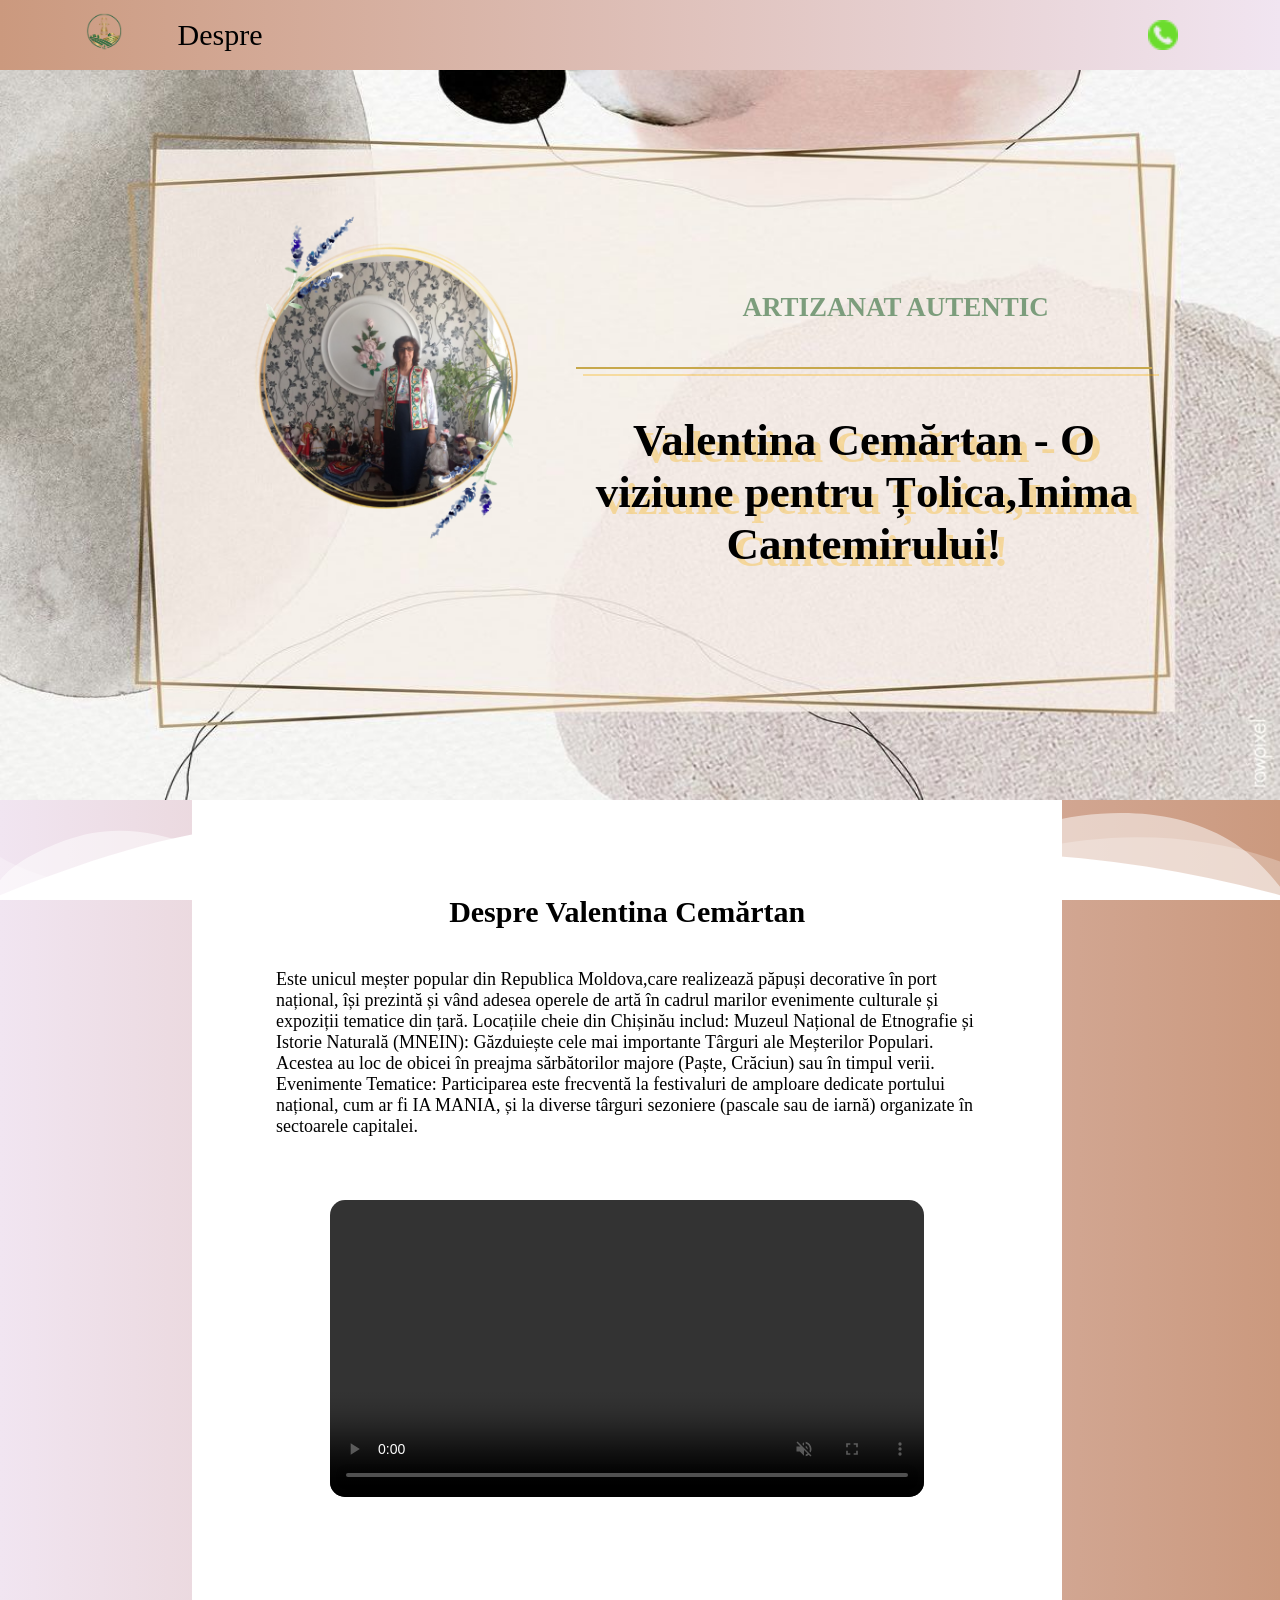
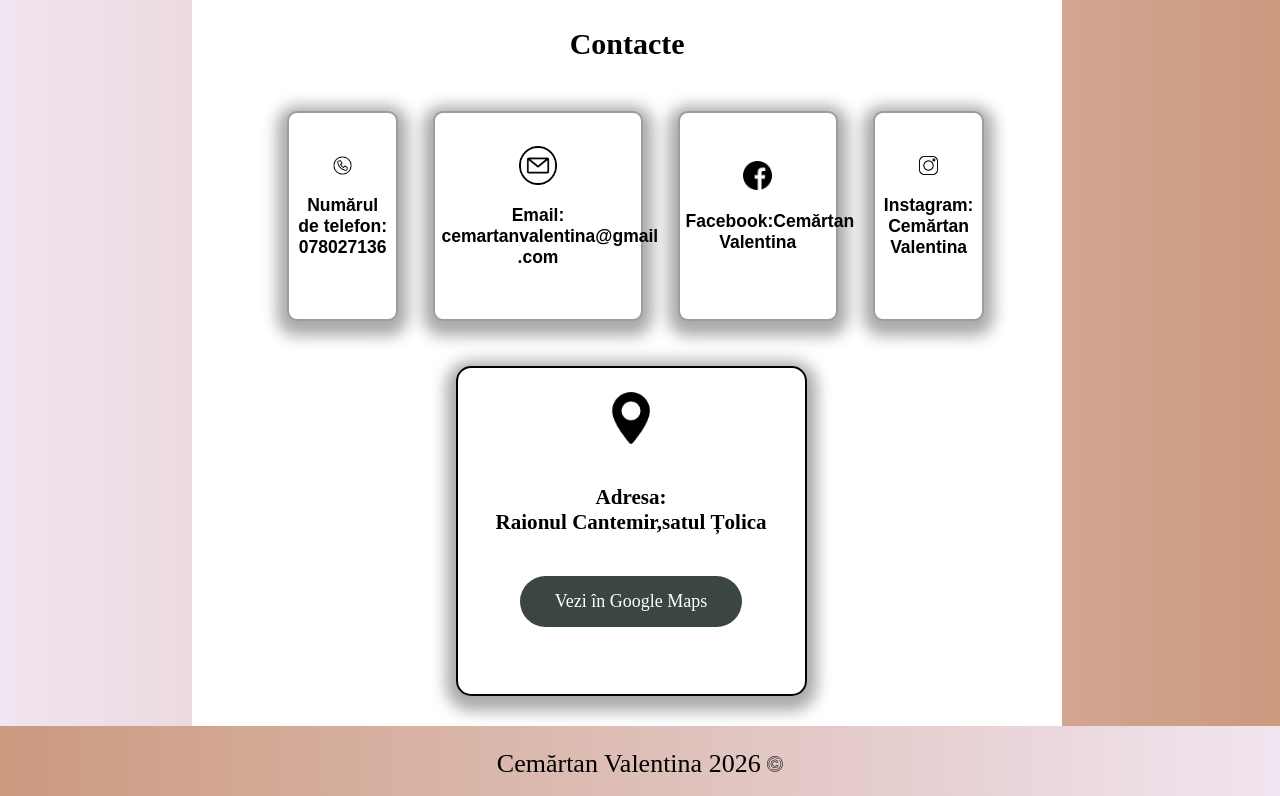
==== index.html @ cfa47dd4 "Add files via upload" ====
<!DOCTYPE html>
<html lang="en">

<head>
    <meta charset="UTF-8">
    <meta name="viewport" content="width=device-width, initial-scale=1.0">
    <link rel="stylesheet" href="https://cdnjs.cloudflare.com/ajax/libs/font-awesome/6.1.1/css/all.min.css" />
    <link href="https://unpkg.com/aos@2.3.1/dist/aos.css" rel="stylesheet">
    <link rel="stylesheet" href="css/style.css">
    <link rel="icon" href="images/icon.png">
    <title>Valentina Cemârtan</title>
    <script src="js/slider.js" defer></script>
    <script src="js/main.js"></script>
</head>

<body>

    <header>

        <a class="a" href="index.html"><img class="logo" src="images/logo.png"></a>
        <nav>
            <a class="a" href="pages/despre.html">Despre</a>
        </nav>

        <button class="contacteaza">
            <a target="_blank" href="tel:062112553">
                <img class="contact-icon" src="../images/mobile.png">Contactează</a>
        </button>

        <button class="contacteaza2">
            <a target="_blank" href="tel:062112553">
                <img class="contact-icon" src="images/mobile.png"></a>
        </button>

        <i id="hamburger" onclick="mobileMenu()" class="fa-solid fa-bars"></i>

    </header>

    <main>
        <section class="index-section">

            <div class="index-fundal">
                <img class="fundal" src="images/fundal.png">
                <div class="custom-shape-divider-bottom-1765805841">
                    <svg data-name="Layer 1" xmlns="http://www.w3.org/2000/svg" viewBox="0 0 1200 120"
                        preserveAspectRatio="none">
                        <path
                            d="M0,0V46.29c47.79,22.2,103.59,32.17,158,28,70.36-5.37,136.33-33.31,206.8-37.5C438.64,32.43,512.34,53.67,583,72.05c69.27,18,138.3,24.88,209.4,13.08,36.15-6,69.85-17.84,104.45-29.34C989.49,25,1113-14.29,1200,52.47V0Z"
                            opacity=".25" class="shape-fill"></path>
                        <path
                            d="M0,0V15.81C13,36.92,27.64,56.86,47.69,72.05,99.41,111.27,165,111,224.58,91.58c31.15-10.15,60.09-26.07,89.67-39.8,40.92-19,84.73-46,130.83-49.67,36.26-2.85,70.9,9.42,98.6,31.56,31.77,25.39,62.32,62,103.63,73,40.44,10.79,81.35-6.69,119.13-24.28s75.16-39,116.92-43.05c59.73-5.85,113.28,22.88,168.9,38.84,30.2,8.66,59,6.17,87.09-7.5,22.43-10.89,48-26.93,60.65-49.24V0Z"
                            opacity=".5" class="shape-fill"></path>
                        <path
                            d="M0,0V5.63C149.93,59,314.09,71.32,475.83,42.57c43-7.64,84.23-20.12,127.61-26.46,59-8.63,112.48,12.24,165.56,35.4C827.93,77.22,886,95.24,951.2,90c86.53-7,172.46-45.71,248.8-84.81V0Z"
                            class="shape-fill"></path>
                    </svg>

                </div>

                <img class="index-img1" src="images/D.Valentina 2 .png">

                <h1 class="index-h1">Valentina Cemărtan - O viziune pentru Țolica,Inima Cantemirului! </h1>

                <h2 class="art">ARTIZANAT AUTENTIC</h2>
            </div>

        </section>

        <section class="index-despre main">
            <div>
                <h1 class="centered">Despre Valentina Cemărtan</h1>

                <p class="despre-p">Este unicul meșter popular din Republica Moldova,care realizează păpuși
                    decorative în port național,
                    își prezintă și vând adesea operele de artă în cadrul marilor evenimente culturale și expoziții
                    tematice
                    din țară.
                    Locațiile cheie din Chișinău includ:
                    Muzeul Național de Etnografie și Istorie Naturală (MNEIN): Găzduiește cele mai importante
                    Târguri
                    ale
                    Meșterilor Populari. Acestea au loc de obicei în preajma sărbătorilor majore (Paște, Crăciun)
                    sau în
                    timpul verii.
                    Evenimente Tematice: Participarea este frecventă la festivaluri de amploare dedicate portului
                    național,
                    cum ar fi IA MANIA, și la diverse târguri sezoniere (pascale sau de iarnă) organizate în
                    sectoarele
                    capitalei.
                </p>
            </div>


            <video controls autoplay muted loop src="../movies/video.mp4"></video>

            <!-- <div class="index-photo">

                <div class="index-slide">
                    <img class="despre-img" src="images/papusi1.jpg">
                    <h1 class="slide-p">„Tradiția este flacăra pe care o dăm mai departe, nu cenușa pe care o păzim.”
                    </h1>
                </div>

                <div class="index-slide">
                    <img class="despre-img" src="images/papusi2.jpg">
                    <h1 class="slide-p">„Cine nu-și respectă tradiția, își pierde rădăcina.”</h1>
                </div>

                <div class="index-slide">
                    <img class="despre-img" src="images/papusi3.jpg">
                    <h1 class="slide-p">"Păpușile populare păstrează farmecul tradițiilor moldovenești."</h1>
                </div>
            </div> -->


        </section>

        <section id="contacte" class="index-contacte main">

            <h1 class="centered">Contacte</h1>

            <div class="adrese">

                <button class="contac2">
                    <img class="index-icons" src="images/icons.mobile.png">
                    <h3><a target="_blank" class="a" href="tel:062112553">Numărul de telefon: 078027136</a></h3>
                </button>
                <button class="contac3">
                    <img class="index-icons" src="images/icons.gmail.png">
                    <h3> <a target="_blank" class="a" href="mailto:cemartanvalentina@gmail.com">Email:
                            cemartanvalentina@gmail<br>.com</a></h3>
                </button>
                <button class="contac4">
                    <img class="index-icons" src="images/icons.facebook.png">
                    <h3><a target="_blank" class="a" href="https://www.facebook.com/valentinacemartan">Facebook:Cemărtan 
                            Valentina</a></h3>
                </button>
                <button class="contac5">
                    <img class="index-icons" src="images/icons.instagram.png">
                    <h3><a target="_blank" class="a" href="https://www.instagram.com/vcemartan/">Instagram: Cemărtan
                            Valentina</a></h3>
                </button>
            </div>

            <div class="index-maps">
                <img class="index-icons1" src="images/icons.maps.png">
                <h3 class="adr"> Adresa:
                    <br> Raionul Cantemir,satul Țolica
                </h3>
                <a class="maps-b" href="https://maps.app.goo.gl/ecnMtMesaj9LfFhM8">Vezi în Google Maps</a>

            </div>


        </section>

    </main>


    <footer class="footer">

        <p class="index-p">Cemărtan Valentina 2026
            <img src="images/copyright.png" class="copy">
        </p>

    </footer>

</body>


</html>
---- css/style.css ----
@import url('https://fonts.googleapis.com/css2?family=Emilys+Candy&family=Fugaz+One&display=swap');

:root {
    --primary: #f1e5f1;
    --secondary: #cb997e;
}

* {
    box-sizing: border-box;
}

html {
    font-size: 18px;
    font-family: 'Emilys+Candy';
}

body {
    background: linear-gradient(to right, #f1e5f1 0%, #cb997e 100%);
    margin: 0px;
}

main {
    width: 100%;
    min-height: 100dvh;
    padding-top: 70px;
}

section {
    width: 100%;
    padding: 0px 5%;
}

header {
    background: linear-gradient(to right, #cb997e 0%, #f1e5f1 100%);
    width: 100%;
    height: 70px;
    padding: 0px 30px;
    position: fixed;
    z-index: 2;
}

nav {
    width: 100%;
    padding-top: 18px;
}

nav a {
    color: black;
    font-size: 30px;
    font-family: 'Fugaz';
    padding-right: 34px;
    text-decoration: none;
}

nav a:hover {
    color: rgb(168, 85, 30);
    text-decoration: underline 2px;

}

.contacteaza {
    background-color: #f3e7d7;
    width: 13%;
    position: absolute;
    top: 10px;
    right: 100px;
    height: 50px;
    border: 3px solid #997b66;
    border-radius: 15px;
}

.contacteaza2 {
    display: none;
}

.contacteaza a {
    font-family: 'Emilys+Candy';
    font-size: 25px;
    text-decoration: none;
    color: black;
}

.contacteaza a:hover {
    color: rgb(0, 51, 255);
    text-decoration: underline 2px;
}

.contact-icon {
    padding-bottom: 1.5px;
    padding-right: 10px;
    animation: anim 2s 3s infinite;
}

.logo {
    width: 8%;
    border-radius: 55%;
    margin: 0px 25px;
    float: left;
    padding-top: 8px;
    animation: anim 2s 3s infinite;
}

.fundal {
    width: 100%;
    height: 730px;
}

.art {
    text-align: center;
    position: absolute;
    color: #7c9d7c;
    top: 270px;
    left: 58%;
    animation:aparitie 2s ease;
}

.art:hover {
    transform: translateY(-1px);
    text-shadow: 0 0 14px wheat;
}

.index-h1 {
    border-top: 2px solid #C7A84B;
    width: 45%;
    padding-top: 45px;
    position: absolute;
    top: 330px;
    left: 45%;
    text-align: center;
    font-size: 45px;
    transition: transform 0.2s ease, text-shadow 0.2s ease;
    filter: drop-shadow(7px 7px rgba(248, 174, 0, 0.323));
     animation:aparitie 2s ease;

}

.index-h1:hover {
    transform: translateY(-1px);
    text-shadow: 0 0 14px wheat;
}

.index-img1 {
    width: 25%;
    position: absolute;
    padding-top: 130px;
    left: 18%;
    border-radius: 45%;
    transition: 0.3s;
     animation:aparitie 3s ease;
}

.index-img1:hover {
    transform: scale(1.05);
}

.index-section {
    padding: 0;
    height: 730px;
}

.footer {
    background: linear-gradient(to right, #cb997e 0%, #f1e5f1 100%);
    width: 100%;
    height: 70px;
    padding: 0px 30px;
    margin-top: -25px;
    font-family: 'Fugaz';
}

.index-fundal {
    margin-bottom: 0;
    height: 730px;
}

.custom-shape-divider-bottom-1765805841 {
    position: absolute;
    bottom: 0;
    left: 0;
    width: 100%;
    overflow: hidden;
    line-height: 0;
    transform: rotate(180deg);
}

.custom-shape-divider-bottom-1765805841 svg {
    position: relative;
    display: block;
    width: calc(100% + 1.3px);
    height: 100px;
}

.custom-shape-divider-bottom-1765805841 .shape-fill {
    fill: white;
}

.index-p {
    margin-top: 25px;
    text-align: center;
    color: black;
    font-size: 26px;
    width: 100%;
}

.copy {
    width: 16px;
    margin-top: 30px;
}

.centered {
    font-family: 'Emilys+Candy';
    text-align: center;
    color: black;
    font-size: 30px;
    margin-top: 30px;
    margin-bottom: 40px;
}

.despre-p {
    font-family: 'Emilys+Candy';
    padding-left: 20px;
    padding-right: 20px;
    padding-bottom: 15px;

}

.index-photo {
    width: 100%;
    height: 500px;
    border-radius: 5px;
    margin-top: 70px;
}

.index-slide {
    position: relative;
    height: 500px;
    width: 80%;
    margin: 0px auto;
}

.despre-img {
    width: 100%;
    height: 500px;
    border-radius: 20px;
    box-shadow: gray 0px 5px 15px 10px;
}

.index-maps {
    margin-left: 28%;
    margin-top: 10px;
    width: 45%;
    height: 330px;
    margin-bottom: 15px;
    border: 2px solid black;
    box-shadow: rgb(171, 170, 170) 0px 5px 15px 10px;
    text-align: center;
    border-radius: 15px;

}

.adrese {
    padding-bottom: 35px;
    width: 90%;
    text-align: center;
    margin-left: 50px;
    font-family: 'Fugaz';
    vertical-align: top;
    margin-right: 5px;
    padding-right: 5px;
    border-radius: 20px;
    display: flex;
    justify-content: center;
    gap: 35px;
}

.adrese a {
    text-decoration: none;
    color: rgb(0, 0, 0);
}

.adrese a:hover {
    text-decoration: underline;
    color: blue;
}

.index-despre {
    padding-top: 150px;
}

.index-contacte {
    padding-right: 45px;
    margin-bottom: 100px;
    padding-top: 20px;
    padding-left: 45px;
    padding-bottom: 15px;

}

.contac2 { 
    height: 210px;
    margin-top: 10px;
    font-size: 15px;
    width: 23%;
    background-color: white;
    border: 2px solid rgb(157, 157, 157);
    border-radius: 10px;
    top: 15px;
     box-shadow: rgb(171, 170, 170) 0px 5px 15px 10px;
}

.contac3 {
    height: 210px;
    margin-top: 10px;
    font-size: 15px;
    width: 30%;
    background-color: white;
    border: 2px solid rgb(157, 157, 157);
    border-radius: 10px;
    top: 15px;
    box-shadow: rgb(171, 170, 170) 0px 5px 15px 10px;
}

.contac4 {
     height: 210px;
    margin-top: 10px;
    font-size: 15px;
    width: 23%;
     background-color: white;
    border: 2px solid rgb(157, 157, 157);
    border-radius: 10px;
    top: 15px;
    box-shadow: rgb(171, 170, 170) 0px 5px 15px 10px;
}
.contac5 {
     height: 210px;
    margin-top: 10px;
    font-size: 15px;
    width: 23%;
     background-color: white;
    border: 2px solid rgb(157, 157, 157);
    border-radius: 10px;
    top: 15px;
    box-shadow: rgb(171, 170, 170) 0px 5px 15px 10px;
}

.contac2:hover {
    transform: scale(1.05);
    border: black;
}
.contac3:hover {
    transform: scale(1.05);
    border: black;
}
.contac4:hover {
    transform: scale(1.05);
    border: black;
}
.contac5:hover {
    transform: scale(1.05);
    border: black;
}

.index-icons {
    width: 20%;
    margin-right: 10px;
    margin-left: 10px;
    animation: anim 3s 3s infinite;
}

.index-icons1{
    width: 15%;
    margin-top: 7%;
    margin-right: 10px;
    margin-left: 10px;
    animation: anim 3s 3s infinite;
}

.adr {
    padding-top: 15px;
}

.maps-b {
    display:inline-block;
    margin-top:20px;
    padding:15px 35px;
    background:#3b4541;
    color:white;
    text-decoration:none;
    border-radius:40px;
    transition:0.4s;
    z-index: 5;
}

.maps-b:hover{
    background: var(--secondary);
    color:#3b4541;
    transform:scale(1.1);
}

.slide-p {
    position: relative;
    bottom: 180px;
    left: 50px;
    font-family: 'Fugaz';
    color: rgb(255, 255, 255);
    width: 90%;
    text-align: center;
    background-color: rgba(128, 128, 128, 0.438);
    border-radius: 15px;
}

.main {
    background-color: white;
    padding-top: 65px;
    width: 68%;
    margin: 0 15%;
}

.profil {
    margin-top: 5px;
    padding-bottom: 0;
    padding-top: 25px;
    text-align: center;
}

.p-2 {
    font-family: 'Emilys+Candy';
    font-size: 20px;
}

.poza-date {
    
    width: 30%;
    height: 370px;
    float: left;
    border-radius: 15px;
    margin-right: 50px;
    
}

.date-p {
    padding-top: 10px;
    width: 100%;
    text-align: center;
}

.div-despre {
    padding-top: 100px;
    text-align: center;
}

video {
    width: 80%;
    margin: 30px 10%;
    border-radius: 15px;

}

.fundal-3 {
    width: 100%;
    height: 570px;
    box-shadow: gray 0px 5px 15px 10px;
}

.despre-fundal-3 {
    height: 600px;
    margin-bottom: 0px;
    padding-bottom: 0px;
    
}

.slide-h3-p {
    position: relative;
    bottom: 455px;
    font-family: 'Emilys+Candy';
    color: rgb(0, 0, 0);
    width: 70%;
    left: 150px;
    font-size: 25px;
    text-align: center;
}

.galerie-container {
    margin-top: -25px;
}

.galerie-container h1 {
    padding-top: 15px;
}

.servicii-galerie {
    display: flex;
    border-bottom: 2px solid var(--primary);
    justify-content: center;
    gap: 20px;
    flex-wrap: wrap;
    transition: transform 0.3s;
    padding-bottom: 30px;
}

.servicii-galerie2 {
    display: flex;
    justify-content: center;
    gap: 20px;
    flex-wrap: wrap;
    transition: transform 0.3s;
    padding-bottom: 30px;
}

.servicii-galerie img,
.servicii-galerie2 img {
    width: 250px;
    height: 250px;
    object-fit: cover;
    border-radius: 25px;
}

#hamburger {
    color: white;
    font-size: 28px;
    position: absolute;
    right: 70px;
    top: 17px;
    cursor: pointer;

    display: none;
}

.galerie-container {
    margin-top: -25px;
   padding-top: 20px;
    text-align: center;
}

.servicii-galerie {
    display: flex;
    border-bottom: 2px solid var(--primary);
    justify-content: center;
    gap: 20px;
    flex-wrap: wrap;
    transition: transform 0.3s;
    padding-bottom: 30px;
}

.servicii-galerie img{
    width: 250px;
    height: 250px;
    object-fit: cover;
    border-radius: 25px;
}

.maps-b1 {
     display:inline-block;
     margin-top: 10px;
    margin-bottom: 30px;
    width: 50%;
    padding:15px 35px;
    background:#3b4541;
    color:white;
    text-decoration:none;
    border-radius:40px;
    transition:0.4s;
    z-index: 5;
}

.maps-b1:hover{
    background: var(--secondary);
    color:#3b4541;
    transform:scale(1.1);
}

@keyframes aparitie{
    from{
        opacity:0;
        transform:translateY(40px);
    }

    to{
        opacity:1;
        transform:translateY(0);
    }
}

@keyframes anim {
    0% {
        transform: scale(100%);
    }

    25% {
        transform: scale(120%);
    }

    50% {
        transform: scale(130%);
    }

    75% {
        transform: scale(120%);
    }

    100% {
        transform: scale(100%);
    }
}

@media (max-width:1320px) {
    .contacteaza {
        display: none;
    }

    .contacteaza2 {
        display: block;
        position: absolute;
        right: 8%;
        top: 20px;
        padding: 0;
        border: none;
        border-radius: 50%;
        color: none;
        width: 30px;
        height: 30px;
    }

    .contact-icon {
        width: 30px;
        padding-bottom: 0;
        padding-right: 0;
    }

}

@media (max-width:805px) {
    #hamburger {
        display: block;
        right: 100px;
        top: 22px;
    }

    html {
        font-size: 16px;
    }

    header {
        padding: 0;
    }

    nav {
        display: none;
    }

    nav a {
        position: relative;
        padding: 0;
        left: 55px;
        margin: 10px;

    }

    nav.mobile {
        display: block;
        width: 40%;
        position: absolute;
        left: 20%;
        padding: 0px;
        top: 25%;
    }

    .logo {
        width: 100px;
        margin: 0;
        padding-left: 5px;
        padding-top: 13px;
    }

    section {
        padding: 0px 10px;
    }

    .contacteaza {
        display: none;
    }

    .contacteaza2 {
        display: block;
        position: absolute;
        right: 55px;
        padding: 0px;
        border: none;
        top: 27px;
        border-radius: 50%;
        color: none;
        width: 20px;
        height: 20px;
    }

    .contact-icon {
        width: 20px;
        padding-bottom: 0;
        padding-right: 0;
    }

    .index-maps {
        width: 95%;
        height: 310px;
        display: block;
        padding-top: 5%;
    }

    .index-maps iframe {
        width: 100%;
        height: 250px;
        top: 10%;
    }

    .adrese {
        display: block;
        font-size: 18px;
        width: 90%;
        height: 250px;
        padding-top: 5px;
        margin-left: 30px;
        margin-right: 0;
        text-align: center;
    }

    .index-h1 {
        position: absolute;
        font-size: 28px;
        width: 40%;
        left: 20%;
        top: 145px;
        text-align: center;
    }

    .index-h11 {
        position: absolute;
        font-size: 25px;
        width: 80%;
        right: 20%;
        top: 5%;
        text-align: center;
    }

    .index-img1 {
        top: 150px;
        height: 220px;
        width: 50%;
        left: 49.9%;
    }

    .fundal {
        height: 540px;
    }

    .index-fundal {
        height: 540px;
    }

    .index-section {
        height: 540px;
    }

    .index-img2 {
        top: 25%;
        width: 15%;
        right: 110px;
        display: block;
    }

    .custom-shape-divider-bottom-1765805841 {
        position: relative;
        bottom: 10%;
    }

    .custom-shape-divider-bottom-1765805841 svg {
        height: 50px;
    }

    .index-despre {
        padding-top: 15px;
    }

    .index-photo {
        margin: 0;
        width: 90%;
        padding-left: 8%;
        height: 300px;
    }

    .index-slide {
        width: 100%;
        height: 300px;
    }

    .despre-img {
        width: 100%;
        height: 300px;
    }

    .slide-p {
        font-size: 18px;
        position: absolute;
        bottom: 10%;
        left: 5%;
    }

    .main {
        width: 100%;
        margin: 0;
    }

    .index-contacte {
        padding: 20px;
    }

    .activitate {
        width: 100%;
        padding: 0;
    }

    .poza-date {
        display: block;
        width: 60%;
        height: 310px;
        margin: 0 20% 7%;

    }

    .div-despre1 {

        text-align: center;
    }

    .despre-fundal-3 {
        height: 470px;
    }

    .fundal-3 {
        height: 470px;
    }

    .slide-h3-p {
        width: 60%;
        bottom: 490px;
        left: 30px;
        font-size: 10px;
    }

    .concluzie {
        width: 60%;
        bottom: 420px;
        left: 30%;
        font-size: 10px;
    }

    .slide-concluzie {
        width: 60%;
        bottom: 420px;
        left: 30%;
        font-size: 10px;
    }

    .galerie-container {
        text-align: center;
    }

    .servicii-galerie {
        padding-top: 25px;
        padding-bottom: 35px;
    }

    .centered {
        margin: 30px;
        padding: 0;

    }
}

@media (max-width:700px) {
    nav a {
        position: relative;
        padding: 0;
        left: 55px;
        margin: 10px;
    }

    .index-h1 {
        top: 19%;
        font-size: 28px;
    }

    .index-img2 {
        top: 60%;
        right: 13%;
    }
}

@media (max-width:670px) {
    nav a {
        position: relative;
        padding: 0;
        left: 55px;
        margin: 10px;
    }

    .index-h1 {
        width: 80%;
        top: 30%;
        left: 35px;
    }

    .index-h11 {
        width: 60%;
        top: 37%;
        font-size: 30px;
        left: 15%;
    }

    .index-img1 {
        top: 90px;
        height: 37%;
        width: 70%;
        left: 30%;
    }

    .index-img2 {
        top: 60%;
        width: 15%;
        right: 13%;
    }

    .buton,
    .buton1,
    .buton2 {
        display: none;
    }

    .poza-date {
        width: 40%;
        margin-left: 30%;
    }

    .slide-h3-p {
        font-size: 13.5px;
        left: 50px;
    }

    .concluzie {
        font-size: 13.5px;
        top: -91%;
    }

    .slide-concluzie {
        font-size: 13.5px;
        right: 45px;
        top: -93%;
    }

}

@media (max-width:544px) {
    nav a {
        position: relative;
        padding: 0;
        left: 75px;
        top: -15px;
    }

}

@media (max-width:494px) {
    nav a {
        position: relative;
        padding: 0;
        left: 75px;
        top: -15px;
    }
}

@media (max-width:479px) {

    nav a {
        position: relative;
        padding: 0;
        left: 20px;
        left: 75px;
        top: -15px;
    }
}

@media (max-width:474px) {

    nav a {
        position: relative;
        padding: 0;
        left: 75px;
        top: -15px;
    }
}

@media (max-width:464px) {

    nav a {
        position: relative;
        padding: 0;
        left: 65px;
        top: -15px;
    }
}

@media (max-width:459px) {

    nav a {
        position: relative;
        padding: 0;
        left: 65px;
        top: -15px;
    }
}


@media (max-width:451px) {

    .index-h1 {
        width: 80%;
        font-size: 25px;
        top: 32%;
        left: 35px;
    }

    .index-h11 {
        width: 50%;
        font-size: 25px;
        top: 37%;
        left: 95px;
    }

    .index-img1 {
        top: 130px;
        height: 210px;
        width: 75%;
        left: 30%;
    }

    .index-img2 {
        top: 63%;
        width: 20%;
        right: 15%;
        display: block;
    }

    .index-maps {
        padding-left: 0;
    }

    .slide-h3-p {
        font-size: 10px;
    }

    .concluzie {
        left: 95px;
    }

    .slide-concluzie {
        left: 85px;
        width: 66%;
        font-size: 10px;
    }

    .buton,
    .buton1,
    .buton2 {
        display: none;
    }

    .adrese {
        display: block;
        font-size: 13px;
        width: 95%;
        height: 210px;
        padding-top: 5px;
        margin-left: 10px;
        padding-right: 5px;
    }

    .index-maps {
        width: 97%;
        height: 310px;
        display: block;
        padding-top: 15%;
        padding-left: 10px;
    }

    .index-maps iframe {
        width: 100%;
        height: 250px;
        top: 15%;
    }

}

@media (max-width:435px) {
    .index-h11 {
        top: 32%;
        left: 100px;
    }

    .index-h1 {
        top: 27%;
        left: 40px;
    }

    .index-img1 {
        width: 75%;
        left: 25%;
    }

    .index-img2 {
        top: 50%;
        width: 20%;
        right: 11%;
    }

}

@media (max-width:405px) {
    .index-h1 {
        padding-top: 25%;
    }

    .index-h11 {
        padding-top: 38%;
    }

    .index-img2 {
        position: absolute;
        padding-top: 10%;
    }
}



@media (max-width:400px) {


    .index-h1 {
        width: 80%;
        font-size: 20px;
        top: 29.9%;
        left: 39px;
    }

    .index-h11 {
        width: 50%;
        font-size: 20px;
        top: 33%;
        left: 90px;
    }

    .index-img1 {
        top: 130px;
        height: 210px;
        width: 80%;
        left: 20%;
    }

    .index-img2 {
        top: 58%;
        width: 20%;
        right: 15%;
        display: block;
    }

    .buton,
    .buton1,
    .buton2 {
        display: none;
    }

    .adrese {
        display: block;
        font-size: 13px;
        width: 95%;
        height: 210px;
        padding-top: 5px;
        margin-left: 10px;
        padding-right: 5px;
    }

    .index-maps {
        width: 97%;
        height: 310px;
        display: block;
        padding-top: 15%;
        padding-left: 10px;
    }

    .index-maps iframe {
        width: 100%;
        height: 250px;
        top: 15%;
    }
}

@media (max-width:395px) {
    .index-h1 {
        top: 27%;
    }

    .index-h11 {
        top: 30%;
    }

    .index-img2 {
        top: 50%;
    }
}

@media (max-width:380px) {

    nav a {
        position: relative;
        padding: 0;
        left: 35px;
        top: -15px;
    }

    .index-h1 {
        top: 33%;
        left: 10%;
    }

    .index-h11 {
        top: 37%;
    }

    .index-img2 {
        top: 63%;
    }
}

@media (max-width:365px) {
    .index-h1 {
        top: 30%;
    }

    .index-h11 {
        top: 34%;
    }

    .index-img2 {
        top: 55%;
    }
}

@media (max-width:350px) {
    .index-h1 {
        top: 28%;
    }

    .index-h11 {
        top: 30.9%;
    }

    .index-img2 {
        top: 50%;
    }

    .adrese {
        font-size: 13.5px;
        height: 240px;
    }

    .index-p {
        font-size: 25px;
    }
}
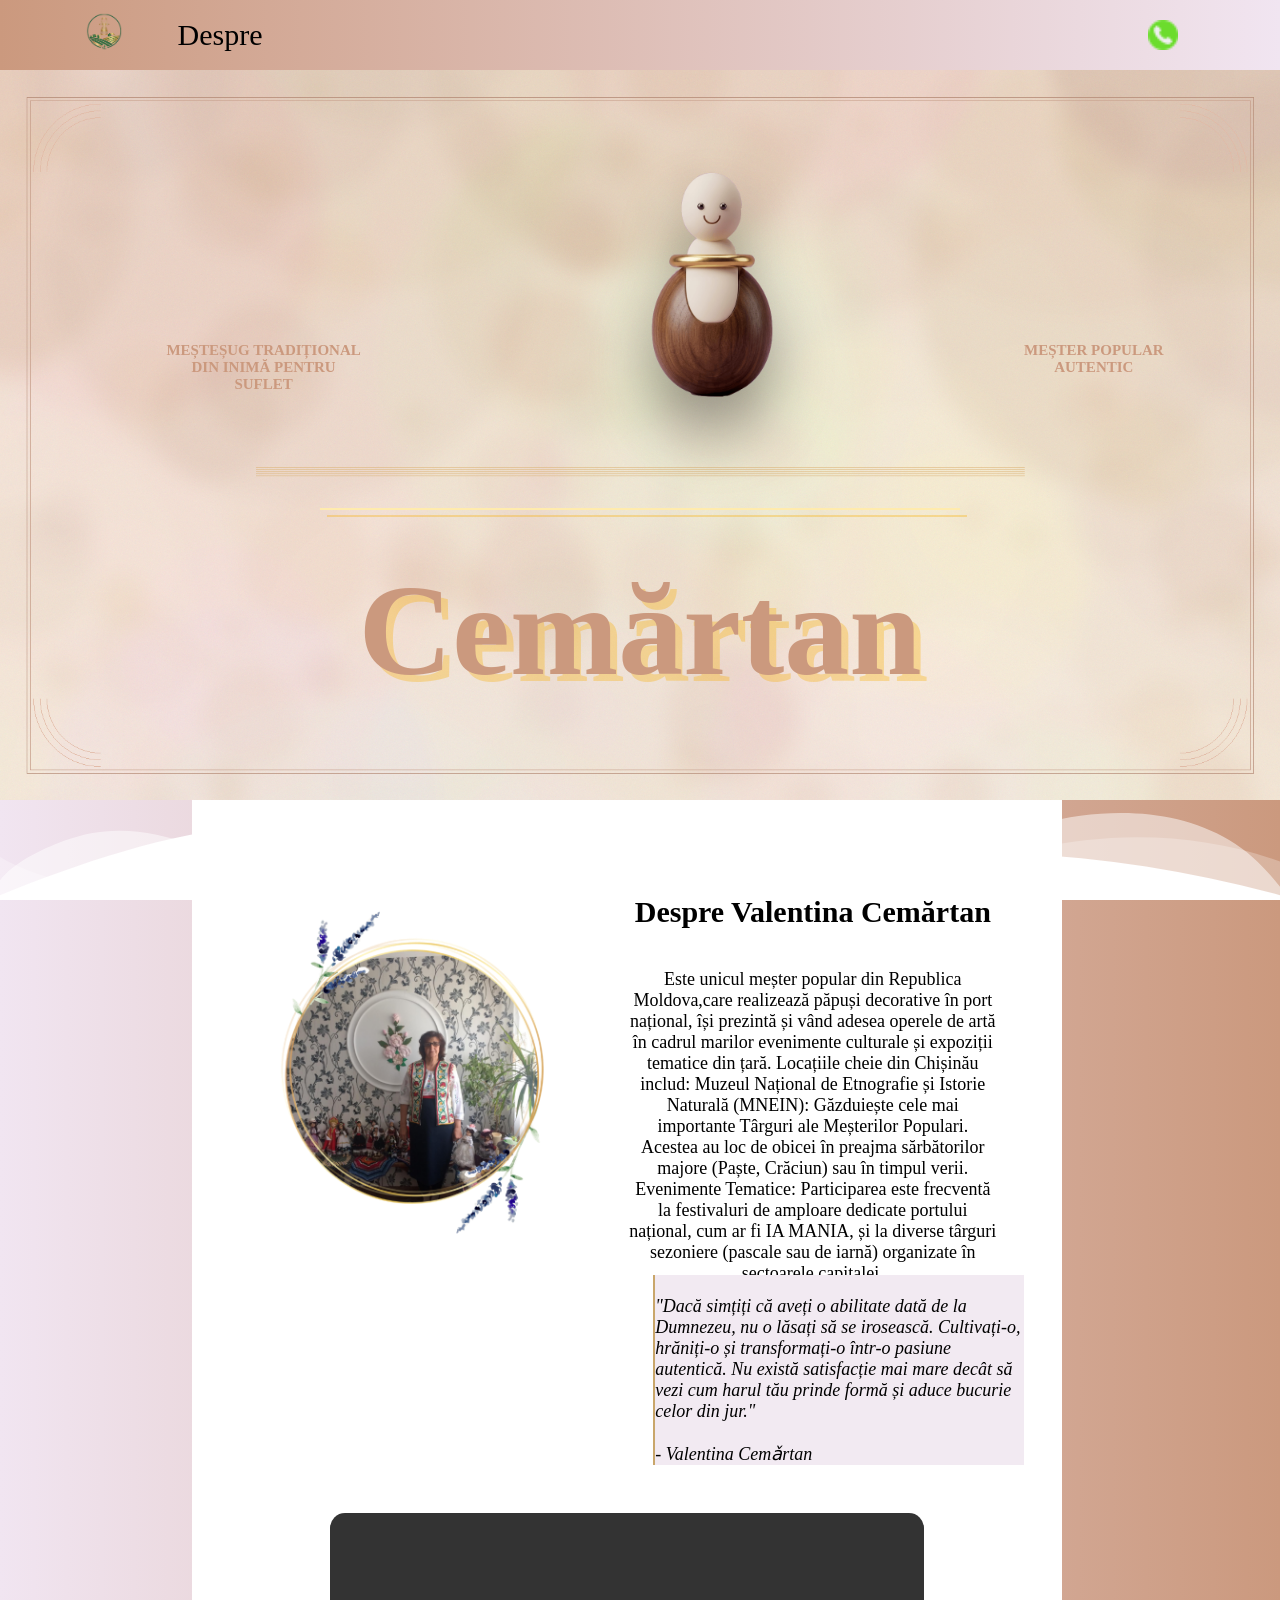
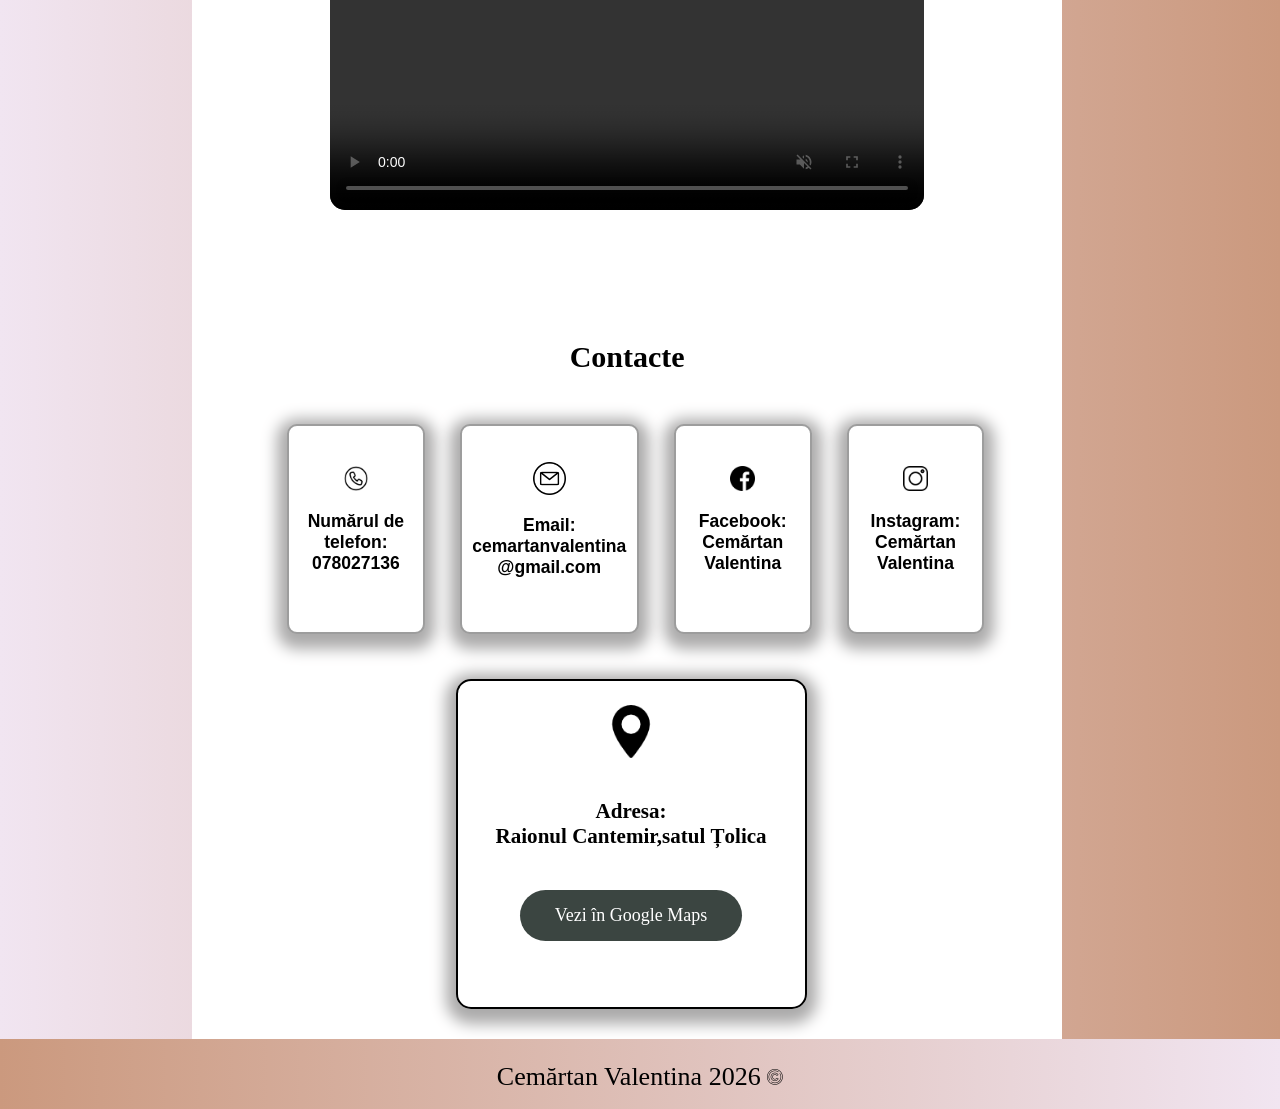
==== commit c17f3b1e: "Add files via upload" ====
--- a/index.html
+++ b/index.html
@@ -32,15 +32,17 @@
                 <img class="contact-icon" src="images/mobile.png"></a>
         </button>
 
-        <i id="hamburger" onclick="mobileMenu()" class="fa-solid fa-bars"></i>
-
     </header>
 
     <main>
         <section class="index-section">
 
+
             <div class="index-fundal">
+                <a class="maps-b3" href="/pages/despre.html">Despre</a>
+
                 <img class="fundal" src="images/fundal.png">
+                <img class="img3" src="images/img3.png">
                 <div class="custom-shape-divider-bottom-1765805841">
                     <svg data-name="Layer 1" xmlns="http://www.w3.org/2000/svg" viewBox="0 0 1200 120"
                         preserveAspectRatio="none">
@@ -57,18 +59,24 @@
 
                 </div>
 
-                <img class="index-img1" src="images/D.Valentina 2 .png">
+                <a class="maps-b3" href="/pages/despre.html">Despre</a>
 
-                <h1 class="index-h1">Valentina Cemărtan - O viziune pentru Țolica,Inima Cantemirului! </h1>
 
-                <h2 class="art">ARTIZANAT AUTENTIC</h2>
+                <h1 class="index-h1">Cemărtan</h1>
+
+                <h2 class="art">MEȘTER POPULAR <br>AUTENTIC</h2>
+                <h2 class="art1">MEȘTEȘUG TRADIȚIONAL<br> DIN INIMĂ PENTRU <br>SUFLET</h2>
+
+
             </div>
 
         </section>
 
         <section class="index-despre main">
             <div>
-                <h1 class="centered">Despre Valentina Cemărtan</h1>
+                <img class="index-img1" src="images/D.Valentina 2 .png">
+
+                <h1 class="centered1">Despre Valentina Cemărtan</h1>
 
                 <p class="despre-p">Este unicul meșter popular din Republica Moldova,care realizează păpuși
                     decorative în port național,
@@ -88,29 +96,25 @@
                     sectoarele
                     capitalei.
                 </p>
+
+                <p class="slide-h3-p">
+                    <br>
+                    <i>"Dacă simțiți că aveți o abilitate dată de la Dumnezeu, nu o lăsați să se irosească.
+                        Cultivați-o,
+                        hrăniți-o și transformați-o într-o pasiune autentică. Nu există satisfacție mai mare decât
+                        să
+                        vezi
+                        cum harul tău prinde formă și aduce bucurie celor din jur."
+                        <br>
+                        <br>
+                        - Valentina Cemǎrtan</i>
+                    <br>
+
+                </p>
+
             </div>
 
-
             <video controls autoplay muted loop src="../movies/video.mp4"></video>
-
-            <!-- <div class="index-photo">
-
-                <div class="index-slide">
-                    <img class="despre-img" src="images/papusi1.jpg">
-                    <h1 class="slide-p">„Tradiția este flacăra pe care o dăm mai departe, nu cenușa pe care o păzim.”
-                    </h1>
-                </div>
-
-                <div class="index-slide">
-                    <img class="despre-img" src="images/papusi2.jpg">
-                    <h1 class="slide-p">„Cine nu-și respectă tradiția, își pierde rădăcina.”</h1>
-                </div>
-
-                <div class="index-slide">
-                    <img class="despre-img" src="images/papusi3.jpg">
-                    <h1 class="slide-p">"Păpușile populare păstrează farmecul tradițiilor moldovenești."</h1>
-                </div>
-            </div> -->
 
 
         </section>
@@ -128,11 +132,12 @@
                 <button class="contac3">
                     <img class="index-icons" src="images/icons.gmail.png">
                     <h3> <a target="_blank" class="a" href="mailto:cemartanvalentina@gmail.com">Email:
-                            cemartanvalentina@gmail<br>.com</a></h3>
+                            cemartanvalentina<br>@gmail.com</a></h3>
                 </button>
                 <button class="contac4">
                     <img class="index-icons" src="images/icons.facebook.png">
-                    <h3><a target="_blank" class="a" href="https://www.facebook.com/valentinacemartan">Facebook:Cemărtan 
+                    <h3><a target="_blank" class="a"
+                            href="https://www.facebook.com/valentinacemartan">Facebook:<br>Cemărtan
                             Valentina</a></h3>
                 </button>
                 <button class="contac5">
--- a/css/style.css
+++ b/css/style.css
@@ -1,6 +1,9 @@
 @import url('https://fonts.googleapis.com/css2?family=Emilys+Candy&family=Fugaz+One&display=swap');
 
 :root {
+
+    --font-display: 'Playfair Display', Georgia, serif;
+    --font-elegant: 'Cormorant Garamond', Georgia, serif;
     --primary: #f1e5f1;
     --secondary: #cb997e;
 }
@@ -108,10 +111,11 @@
 .art {
     text-align: center;
     position: absolute;
-    color: #7c9d7c;
-    top: 270px;
-    left: 58%;
-    animation:aparitie 2s ease;
+    color: var(--secondary);
+    font-size: 15px;
+    top: 330px;
+    left: 80%;
+    animation: aparitie 2s ease;
 }
 
 .art:hover {
@@ -119,18 +123,30 @@
     text-shadow: 0 0 14px wheat;
 }
 
+.art1 {
+    text-align: center;
+    position: absolute;
+    color: var(--secondary);
+    font-size: 15px;
+    top: 330px;
+    left: 13%;
+    animation: aparitie 2s ease;
+}
+
 .index-h1 {
-    border-top: 2px solid #C7A84B;
-    width: 45%;
+    font-family: 'Playfair Display', Georgia, serif;
+    border-top: 2px solid #ffebad;
+    width: 50%;
+    color: var(--secondary);
     padding-top: 45px;
     position: absolute;
-    top: 330px;
-    left: 45%;
+    top: 400px;
+    left: 25%;
     text-align: center;
-    font-size: 45px;
+    font-size: 130px;
     transition: transform 0.2s ease, text-shadow 0.2s ease;
     filter: drop-shadow(7px 7px rgba(248, 174, 0, 0.323));
-     animation:aparitie 2s ease;
+    animation: aparitie 2s ease;
 
 }
 
@@ -142,11 +158,10 @@
 .index-img1 {
     width: 25%;
     position: absolute;
-    padding-top: 130px;
-    left: 18%;
-    border-radius: 45%;
+    margin-bottom: 70%;
+    left: 20%;
+    border-radius: 45px;
     transition: 0.3s;
-     animation:aparitie 3s ease;
 }
 
 .index-img1:hover {
@@ -157,6 +172,38 @@
     padding: 0;
     height: 730px;
 }
+
+.img3 {
+    width: 60%;
+    animation: float 6s ease-in-out infinite;
+    position: absolute;
+    top: 65px;
+    left: 330px;
+    z-index: 1;
+    filter: drop-shadow(0 35px 30px rgba(0, 0, 0, 0.365));
+}
+
+
+@keyframes float {
+
+    0%,
+    100% {
+        transform: translateY(0px) rotate(0deg);
+    }
+
+    25% {
+        transform: translateY(-15px) rotate(1deg);
+    }
+
+    50% {
+        transform: translateY(-5px) rotate(0deg);
+    }
+
+    75% {
+        transform: translateY(-20px) rotate(-1deg);
+    }
+}
+
 
 .footer {
     background: linear-gradient(to right, #cb997e 0%, #f1e5f1 100%);
@@ -215,11 +262,22 @@
     margin-bottom: 40px;
 }
 
+.centered1 {
+    font-family: 'Emilys+Candy';
+    text-align: center;
+    color: black;
+    font-size: 30px;
+    margin-top: 30px;
+    margin-bottom: 40px;
+    padding-left: 50%;
+}
+
 .despre-p {
+    width: 100%;
     font-family: 'Emilys+Candy';
-    padding-left: 20px;
-    padding-right: 20px;
-    padding-bottom: 15px;
+    padding-left: 50%;
+    padding-bottom: 10%;
+    text-align: center;
 
 }
 
@@ -295,7 +353,7 @@
 
 }
 
-.contac2 { 
+.contac2 {
     height: 210px;
     margin-top: 10px;
     font-size: 15px;
@@ -304,7 +362,7 @@
     border: 2px solid rgb(157, 157, 157);
     border-radius: 10px;
     top: 15px;
-     box-shadow: rgb(171, 170, 170) 0px 5px 15px 10px;
+    box-shadow: rgb(171, 170, 170) 0px 5px 15px 10px;
 }
 
 .contac3 {
@@ -320,22 +378,23 @@
 }
 
 .contac4 {
-     height: 210px;
+    height: 210px;
     margin-top: 10px;
     font-size: 15px;
     width: 23%;
-     background-color: white;
+    background-color: white;
     border: 2px solid rgb(157, 157, 157);
     border-radius: 10px;
     top: 15px;
     box-shadow: rgb(171, 170, 170) 0px 5px 15px 10px;
 }
+
 .contac5 {
-     height: 210px;
+    height: 210px;
     margin-top: 10px;
     font-size: 15px;
     width: 23%;
-     background-color: white;
+    background-color: white;
     border: 2px solid rgb(157, 157, 157);
     border-radius: 10px;
     top: 15px;
@@ -346,14 +405,17 @@
     transform: scale(1.05);
     border: black;
 }
+
 .contac3:hover {
     transform: scale(1.05);
     border: black;
 }
+
 .contac4:hover {
     transform: scale(1.05);
     border: black;
 }
+
 .contac5:hover {
     transform: scale(1.05);
     border: black;
@@ -366,7 +428,7 @@
     animation: anim 3s 3s infinite;
 }
 
-.index-icons1{
+.index-icons1 {
     width: 15%;
     margin-top: 7%;
     margin-right: 10px;
@@ -379,21 +441,25 @@
 }
 
 .maps-b {
-    display:inline-block;
-    margin-top:20px;
-    padding:15px 35px;
-    background:#3b4541;
-    color:white;
-    text-decoration:none;
-    border-radius:40px;
-    transition:0.4s;
+    display: inline-block;
+    margin-top: 20px;
+    padding: 15px 35px;
+    background: #3b4541;
+    color: white;
+    text-decoration: none;
+    border-radius: 40px;
+    transition: 0.4s;
     z-index: 5;
 }
 
-.maps-b:hover{
+.mabs-b3 {
+    display: none;
+}
+
+.maps-b:hover {
     background: var(--secondary);
-    color:#3b4541;
-    transform:scale(1.1);
+    color: #3b4541;
+    transform: scale(1.1);
 }
 
 .slide-p {
@@ -428,13 +494,13 @@
 }
 
 .poza-date {
-    
+
     width: 30%;
     height: 370px;
     float: left;
     border-radius: 15px;
     margin-right: 50px;
-    
+
 }
 
 .date-p {
@@ -461,22 +527,17 @@
     box-shadow: gray 0px 5px 15px 10px;
 }
 
-.despre-fundal-3 {
-    height: 600px;
-    margin-bottom: 0px;
-    padding-bottom: 0px;
-    
-}
-
 .slide-h3-p {
+    background-color:  #f2eaf2;
     position: relative;
-    bottom: 455px;
+    border-left: 2px solid #c9a66b;
     font-family: 'Emilys+Candy';
     color: rgb(0, 0, 0);
-    width: 70%;
-    left: 150px;
-    font-size: 25px;
-    text-align: center;
+    left: 130px;
+    font-size: 18px;
+    width: 50%;
+    margin-left: 36%;
+    margin-top: -101px;
 }
 
 .galerie-container {
@@ -527,8 +588,12 @@
 
 .galerie-container {
     margin-top: -25px;
-   padding-top: 20px;
+    padding-top: 20px;
     text-align: center;
+}
+
+.maps-b3 {
+    display: none;
 }
 
 .servicii-galerie {
@@ -541,7 +606,7 @@
     padding-bottom: 30px;
 }
 
-.servicii-galerie img{
+.servicii-galerie img {
     width: 250px;
     height: 250px;
     object-fit: cover;
@@ -549,34 +614,50 @@
 }
 
 .maps-b1 {
-     display:inline-block;
-     margin-top: 10px;
+    display: inline-block;
+    margin-top: 10px;
     margin-bottom: 30px;
     width: 50%;
-    padding:15px 35px;
-    background:#3b4541;
-    color:white;
-    text-decoration:none;
-    border-radius:40px;
-    transition:0.4s;
+    padding: 15px 35px;
+    background: #3b4541;
+    color: white;
+    text-decoration: none;
+    border-radius: 40px;
+    transition: 0.4s;
     z-index: 5;
 }
 
-.maps-b1:hover{
+.maps-b1:hover {
     background: var(--secondary);
-    color:#3b4541;
-    transform:scale(1.1);
-}
-
-@keyframes aparitie{
-    from{
-        opacity:0;
-        transform:translateY(40px);
-    }
-
-    to{
-        opacity:1;
-        transform:translateY(0);
+    color: #3b4541;
+    transform: scale(1.1);
+}
+
+
+
+.p1 {
+    font-size: 20px;
+    background-color: var(--primary);
+    border-radius: 25px;
+    text-align: center;
+    padding-bottom: 10px;
+
+}
+
+.p3 {
+    width: 80%;
+    padding: 0;
+}
+
+@keyframes aparitie {
+    from {
+        opacity: 0;
+        transform: translateY(40px);
+    }
+
+    to {
+        opacity: 1;
+        transform: translateY(0);
     }
 }
 
@@ -629,11 +710,6 @@
 }
 
 @media (max-width:805px) {
-    #hamburger {
-        display: block;
-        right: 100px;
-        top: 22px;
-    }
 
     html {
         font-size: 16px;
@@ -651,7 +727,7 @@
         position: relative;
         padding: 0;
         left: 55px;
-        margin: 10px;
+        margin-top: 10px;
 
     }
 
@@ -873,6 +949,7 @@
         padding: 0;
 
     }
+
 }
 
 @media (max-width:700px) {
@@ -1141,64 +1218,152 @@
 
 @media (max-width:400px) {
 
+    .logo {
+        margin-left: 4.5%;
+    }
+
+    .contacteaza2 {
+        margin-right: 2.5px;
+    }
+
+    .index-img1 {
+        top: 75%;
+        height: 320px;
+        width: 70%;
+        left: 18%;
+    }
+
+    .art {
+        font-size: 10px;
+        left: 15%;
+        top: 20%;
+    }
+
+    .art1 {
+        font-size: 9.5px;
+        left: 55%;
+        top: 19.5%;
+    }
+
+    .index-fundal {
+        height: 450px;
+    }
+
+    .img3 {
+        width: 100%;
+        top: 23%;
+        left: 2%;
+    }
+
+    .maps-b3 {
+        display: block;
+        position: absolute;
+        margin-top: -230px;
+        margin-left: 150px;
+        padding: 15px 35px;
+        background: var(--secondary);
+        color: #3b4541;
+        text-decoration: none;
+        border-radius: 40px;
+        transition: 0.4s;
+        z-index: 5;
+        animation: aparitie 2s ease;
+    }
+
+    .maps-b3:hover {
+        background: #3b4541;
+        color: white;
+        transform: scale(1.1);
+    }
+
 
     .index-h1 {
-        width: 80%;
-        font-size: 20px;
-        top: 29.9%;
-        left: 39px;
-    }
-
-    .index-h11 {
-        width: 50%;
-        font-size: 20px;
-        top: 33%;
-        left: 90px;
-    }
-
-    .index-img1 {
-        top: 130px;
-        height: 210px;
-        width: 80%;
-        left: 20%;
-    }
-
-    .index-img2 {
-        top: 58%;
-        width: 20%;
-        right: 15%;
-        display: block;
-    }
-
-    .buton,
-    .buton1,
-    .buton2 {
-        display: none;
-    }
+        font-size: 30px;
+        padding-top: 15px;
+        margin-top: 35%;
+        width: 70%;
+        left: 17%;
+    }
+
 
     .adrese {
         display: block;
         font-size: 13px;
-        width: 95%;
-        height: 210px;
+        width: 100%;
+        height: 480px;
         padding-top: 5px;
-        margin-left: 10px;
-        padding-right: 5px;
+        margin-left: 15px;
+        padding-right: 15px;
+    }
+
+    .contac2 {
+        width: 45%;
+        margin-right: 15px;
+        font-size: 13px;
+    }
+
+    .contac3 {
+        width: 45%;
+        margin-left: 15px;
+        font-size: 13px;
+    }
+
+    .contac4 {
+        width: 45%;
+        margin-right: 15px;
+        font-size: 13px;
+    }
+
+    .contac5 {
+        width: 45%;
+        margin-left: 15px;
+        font-size: 13px;
     }
 
     .index-maps {
-        width: 97%;
+        width: 80%;
         height: 310px;
         display: block;
         padding-top: 15%;
+        padding-right: 15px;
+        margin-left: 45px;
+    }
+
+    .poza-date {
+        height: 250px;
+    }
+
+    .div-despre {
+        padding-top: 5px;
+    }
+
+    .fundal-3 {
+        height: 350px;
+    }
+
+    .galerie-container {
+        padding-top: 10px;
+    }
+
+    .slide-h3-p {
+        font-size: 15px;
+        width: 80%;
+        top: 55px;
+        margin-bottom: 80px;
+        margin-left: -10px;
+
+    }
+    .despre-p {
+        padding-top: 3%;
         padding-left: 10px;
     }
 
-    .index-maps iframe {
-        width: 100%;
-        height: 250px;
-        top: 15%;
-    }
+    .centered1 {
+        padding-left: 5px;
+        padding-top: 300px;
+        margin: 0;
+    }
+
 }
 
 @media (max-width:395px) {
